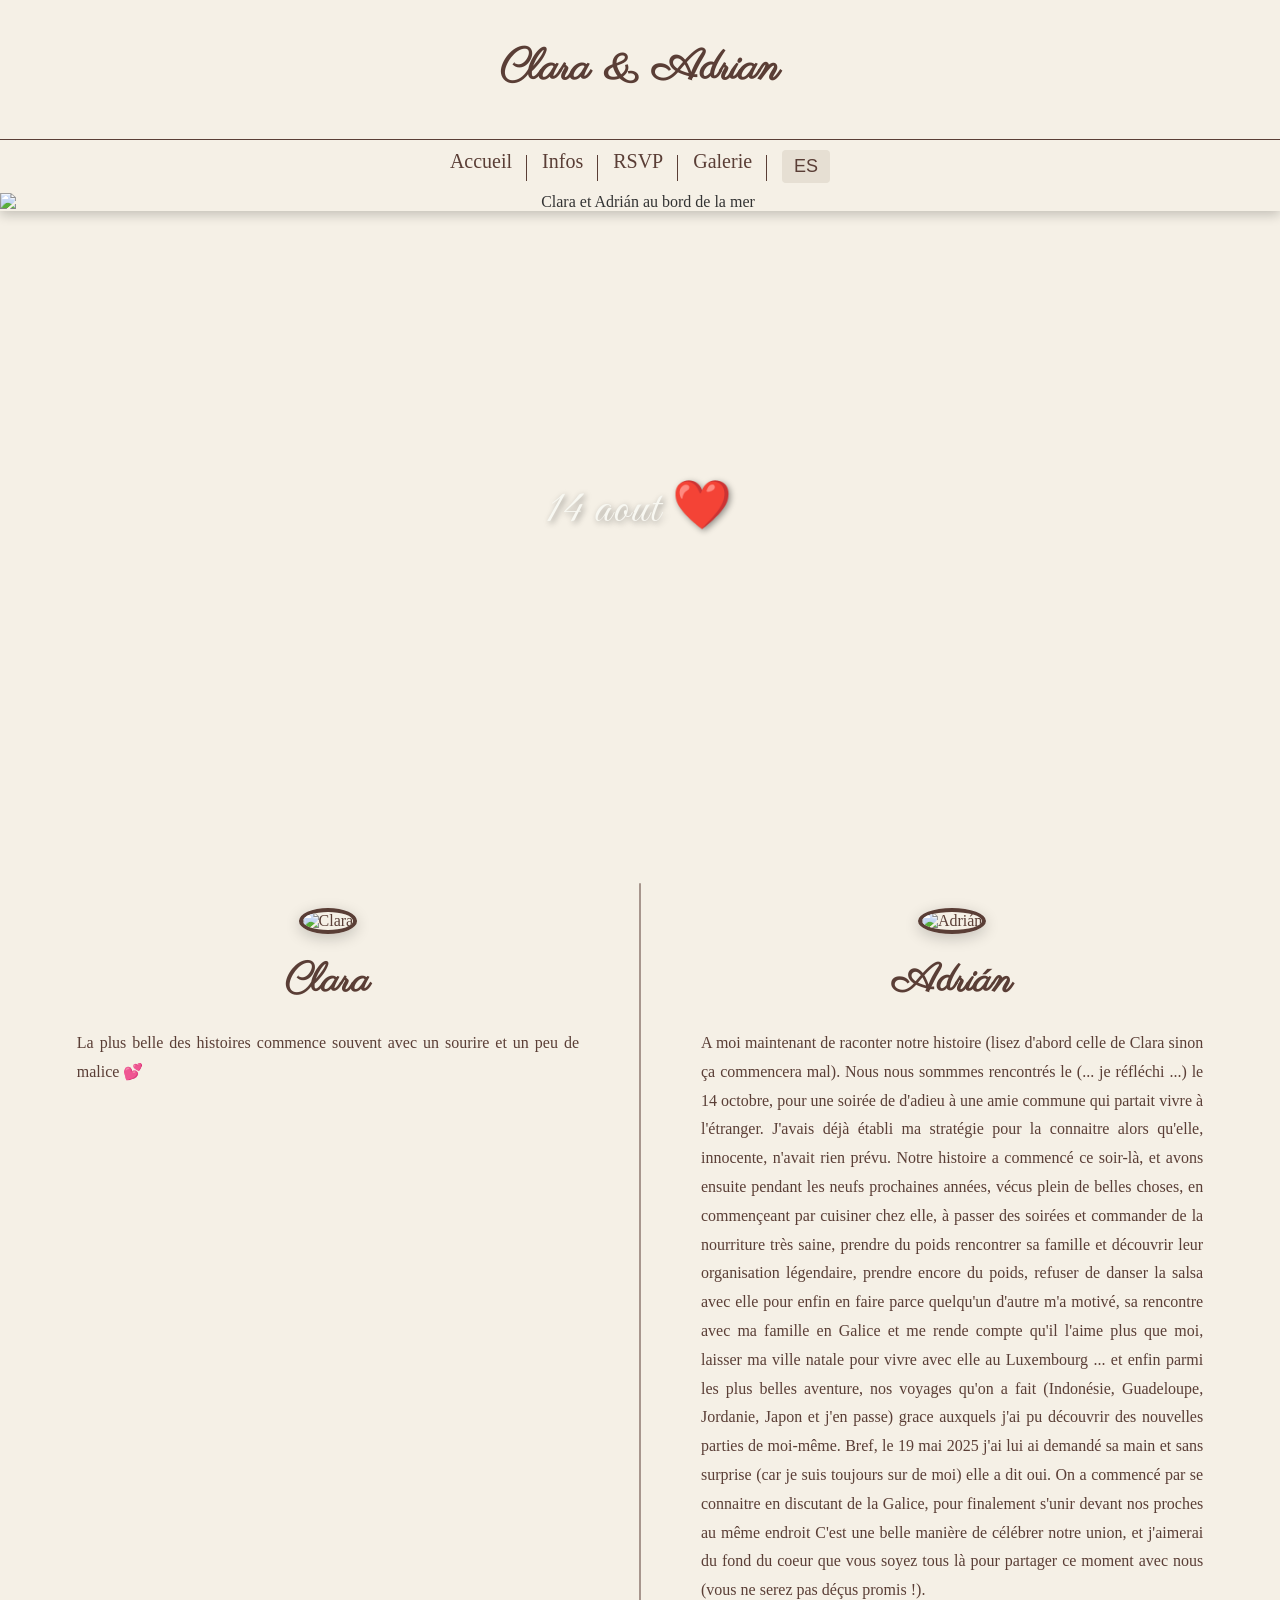
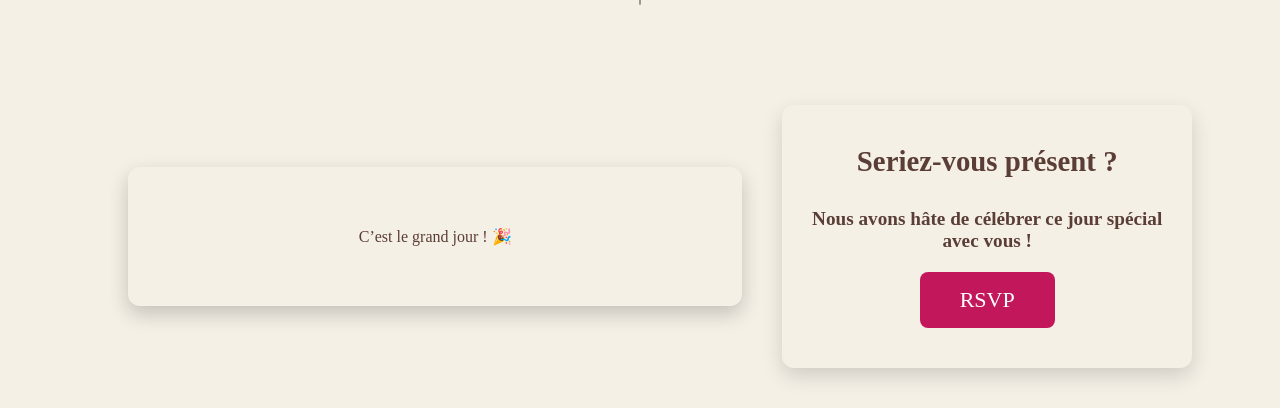
==== Website2_0/index.html @ ec95e49b "First commit of the wedding website files" ====
<!DOCTYPE html>
<html lang="fr">
<head>
  <meta charset="UTF-8">
  <meta name="viewport" content="width=device-width, initial-scale=1.0">
  <title>Mariage Clara & Adrián - Accueil</title>
  <link href="https://fonts.googleapis.com/css2?family=Parisienne&display=swap" rel="stylesheet">
  <link href="https://fonts.googleapis.com/css2?family=Great+Vibes&display=swap" rel="stylesheet">
  <link href="https://fonts.googleapis.com/css2?family=Alfa+Slab+One&display=swap" rel="stylesheet">
  <link href="https://fonts.googleapis.com/css2?family=Parisienne&display=swap" rel="stylesheet">
  <link rel="stylesheet" href="style.css">
</head>

<body class="accueil">

  <!-- Titre -->
  <header class="header-title">
    <h1 id="titre-principal">Clara & Adrián</h1>
  </header>

  <!-- Navigation -->
  <nav>
    <ul>
      <li><a href="index.html" id="nav-accueil">Accueil</a></li>
      <li><a href="infos.html" id="nav-infos">Infos</a></li>
      <li><a href="rsvp.html" id="nav-rsvp">RSVP</a></li>
      <li><a href="galerie.html" id="nav-galerie">Galerie</a></li>
      <li><button id="lang-toggle">ES / FR</button></li> <!-- déplacé dans la liste -->
    </ul>
  </nav>

  <!-- Photo du couple -->
  <section class="photo-couple">
    <h1 id="titre-secondaire">14 aout</h1>
    <img src="Images\Photo_Mer.jpg" alt="Clara et Adrián au bord de la mer">
  </section>

  <!-- Notre histoire (Clara & Adrián) -->
<section class="couple-split">
  <!-- Partie Clara -->
  <div class="person left">
    <img src="Images/Photo_Mer.jpg" alt="Clara" class="portrait">
    <h2 id="clara-name">Clara</h2>
    <p id="clara-text">
      La plus belle des histoires commence souvent avec un sourire et un peu de malice 💕
    </p>
  </div>

  <!-- Barre verticale de séparation -->
  <div class="divider"></div>

  <!-- Partie Adrián -->
  <div class="person right">
    <img src="Images/Photo_Accueil.jpeg" alt="Adrián" class="portrait">
    <h2 id="adrian-name">Adrián</h2>
    <p id="adrian-text">
          A moi maintenant de raconter notre histoire (lisez d'abord celle de Clara sinon ça commencera mal). 
          Nous nous sommmes rencontrés le (... je réfléchi ...) le 14 octobre, pour une soirée de d'adieu à une amie commune qui partait vivre à l'étranger.
          J'avais déjà établi ma stratégie pour la connaitre alors qu'elle, innocente, n'avait rien prévu.
          Notre histoire a commencé ce soir-là, et avons ensuite pendant les neufs prochaines années, vécus plein de belles choses, en commençeant par cuisiner chez elle, à passer des soirées et commander de la nourriture très saine, prendre du poids
          rencontrer sa famille et découvrir leur organisation légendaire, prendre encore du poids, refuser de danser la salsa avec elle pour enfin en faire parce quelqu'un d'autre m'a motivé, sa rencontre avec ma famille en Galice et me rende compte qu'il l'aime plus que moi, 
          laisser ma ville natale pour vivre avec elle au Luxembourg ...  et enfin parmi les plus belles aventure, nos voyages qu'on a fait (Indonésie, Guadeloupe, Jordanie, Japon et j'en passe) grace auxquels j'ai pu découvrir des nouvelles parties de moi-même.
          Bref, le 19 mai 2025 j'ai lui ai demandé sa main et sans surprise (car je suis toujours sur de moi) elle a dit oui. On a commencé par se connaitre en discutant de la Galice, pour finalement s'unir devant nos proches au même endroit
          C'est une belle manière de célébrer notre union, et j'aimerai du fond du coeur que vous soyez tous là pour partager ce moment avec nous (vous ne serez pas déçus promis !).
    </p>
  </div>
</section>

<!-- Compte à rebours et RSVP -->
<section class="event-blocks">
  <!-- Compte à rebours -->
  <div class="countdown">
    <h2 id="countdown-title">💃🕺 Votre meilleure soirée dansante arrive dans ...</h2>
    <div class="countdown-timer">
      <div class="time-box">
        <span id="days">00</span>
        <small id="label-days">JOURS</small>
      </div>
      <div class="time-box">
        <span id="hours">00</span>
        <small id="label-hours">HEURES</small>
      </div>
      <div class="time-box">
        <span id="minutes">00</span>
        <small id="label-minutes">MINUTES</small>
      </div>
      <div class="time-box">
        <span id="seconds">00</span>
        <small id="label-seconds">SECONDES</small>
      </div>
    </div>
  </div>

  <!-- RSVP -->
  <div class="rsvp-shortcut">
    <h2 id="rsvp-title">Confirmez votre présence</h2>
    <h2 id="rsvp-datelim">Nous avons hâte de célébrer ce jour spécial avec vous !</h2>
    <a href="rsvp.html" id="rsvp-button"class="btn">RSVP</a>
  </div>
</section>


  <!-- Script -->
  <script src="script.js" defer></script>
</body>
</html>
---- Website2_0/style.css ----
/* Reset simple */
  * {
    margin: 0;
    padding: 0;
    box-sizing: border-box;
  }

  body {
    font-family: 'Georgia', serif;
    background-color: #f5f0e6; /* beige doux */
    color: #333; /* texte en gris foncé */
    margin: 0;
    padding: 0;
  }

  /* ---- Bloc Titre ---- */
  .header-title {
    text-align: center;
    padding: 40px 20px;       /* espace haut/bas */
    background: #f5f0e6;
    font-family: 'Parisienne', cursive;
    color: #5a3e36; /* brun doux pour contraster avec le beige */
  }

  .header-title h1 {
    font-size: 43px;
    margin-bottom: 1px;
  }

  /* ---- Menu ---- */
  nav {
    border-top: 1px solid #5a3e36;  /* ligne horizontale au-dessus */
    background-color: #f5f0e6;      /* fond beige si tu veux */
    padding: 10px 0;
    display: flex;
    justify-content: center;
  }

  /* Liste horizontale */
  nav ul {
    list-style: none;
    display: flex;
    gap: 0;          /* on va gérer les séparateurs nous-mêmes */
    padding: 0;
    margin: 0;
  }

  /* Items avec séparateurs verticaux */
  nav ul li {
    padding: 0 15px;
    position: relative;
  }

  /* Ajout des barres verticales */
  nav ul li:not(:last-child)::after {
    content: "";
    position: absolute;
    right: 0;
    top: 15%;          /* décale un peu vers le bas */
    height: 80%;       /* hauteur de la barre */
    width: 1px;        /* épaisseur de la barre */
    background: #5a3e36; /* couleur de la barre */
  }

  /* Liens */
  nav a, nav button {
    text-decoration: none;
    color: #5a3e36;
    font-size: 20px;
    background: none;
    border: none;
    cursor: pointer;
  }

  nav a:hover, nav button:hover {
    color: #333;
  }

  nav button#lang-toggle {
    background-color: #e6dfd3; /* couleur beige assortie au menu */
    color: #5a3e36;           /* texte brun */
    border: none;             /* pas de bordure */
    cursor: pointer;
    font-size: 18px;
    padding: 6px 12px;
    border-radius: 4px;       /* légèrement arrondi */
    transition: background 0.3s, color 0.3s;
  }

  nav button#lang-toggle:hover {
    background-color: #645844; /* léger changement au survol */
    color: #333;                /* texte plus foncé au survol */
  }

  /* ---- Bloc Photo ---- */
  .photo-couple {
    position: relative;  /* nécessaire pour centrer le h1 */
    width: 100%;         /* prend toute la largeur de l’écran */
    text-align: center;
    padding: 0;          /* supprime le petit padding inutile */
    display: block;      /* inline-block n’est plus nécessaire */
    overflow: hidden;    /* évite tout débordement si border-radius ou box-shadow */
    height: 70vh;      /* hauteur = 50% de la fenêtre */
  }

  .photo-couple h1{
    position: absolute;       /* Se place par rapport à .container */
    top: 50%;                 /* 50% du haut */
    left: 50%;                /* 50% de la gauche */
    transform: translate(-50%, -50%); /* Recentre parfaitement */
    color: #f8f8f2;             /* brun doux qui va bien avec ton beige */
    font-family:'Great Vibes', cursive; /* police calligraphique (Google Fonts) */
    font-size: 3em;             /* plus grand */
    font-weight: normal;        /* pas besoin de gras pour du calligraphique */
    text-shadow: 2px 2px 6px rgba(0,0,0,0.4); /* ombre pour lisibilité sur la photo */
    letter-spacing: 2px;       /* espace léger entre les lettres */
  }

  .photo-couple img {
    width: 100%;          /* image pleine largeur */
    height: auto;         /* conserve les proportions */
    object-fit: cover;    
    display: block;       /* supprime l’espace blanc sous l’image */
    border-radius: 0;     /* touche bien les bords de l’écran */
    box-shadow: 0 4px 12px rgba(0,0,0,0.2); /* optionnel */
  }

  /* ---- Section Clara & Adrián ---- */
  .couple-split {
    display: flex;
    justify-content: center;
    align-items: flex-start;
    padding: 60px 6%;
    gap: 60px;
    background-color: #f5f0e6;
  }

  .person {
    flex: 1.2;
    text-align: center;
    color: #5a3e36;
    font-family: 'Georgia', serif;
    margin-top: 25px;
  }

  .person h2 {
    font-family: 'Parisienne', cursive;
    font-size: 2.5em;
    margin-top: 20px;
  }

  .person p {
    font-size: 1.0em;
    margin-top: 20px;
    line-height: 1.8;
    width: 100%;              /* prend presque toute la largeur du bloc */
    margin-left: auto;       /* centre le texte horizontalement */
    margin-right: auto;
    padding: 0;              /* supprime le padding inutile */
    text-align: justify;     /* optionnel : texte justifié pour un rendu plus élégant */
  }


  /* Portrait rond et effet doux */
  .portrait {
    width: 180px;
    height: 180px;
    object-fit: cover;
    border-radius: 50%;
    border: 4px solid #5a3e36;
    box-shadow: 0 4px 15px rgba(0,0,0,0.2);
    transition: transform 0.3s ease, box-shadow 0.3s ease;
  }

  .portrait:hover {
    transform: scale(1.05);
    box-shadow: 0 8px 20px rgba(0,0,0,0.3);
  }

  /* Barre verticale */
  .divider {
    width: 2px;
    background-color: #5a3e36;
    align-self: stretch;
    opacity: 0.5;
    border-radius: 1px;
  }

  /* ---- Responsive ---- */
  @media (max-width: 900px) {
    .couple-split {
      flex-direction: column;
      align-items: center;
      gap: 40px;
    }

    .divider {
      width: 60%;
      height: 2px;
    }

    .person p {
      font-size: 1.0em;
    }
  }

  /* ---- Conteneur flex pour aligner compte et RSVP ---- */
  /* Container principal */
  .event-blocks {
    display: flex;
    justify-content: space-between;
    align-items: center;
    gap: 40px;
    padding: 40px 10%;
    flex-wrap: nowrap; /* utile pour le responsive */
  }

  .countdown-rsvp {
    display: flex;
    justify-content: space-between;
    align-items: center; /* même hauteur */
    padding: 80px 10%;
    gap: 40px;
    flex-wrap: wrap; /* pour le responsive */
  }
  /* ---- Compte à rebours ---- */
  .countdown {
    text-align: center;
    padding: 60px 20px;
    background: #f5f0e6; /* fond beige doux comme ton site */
    border-radius: 12px;
    box-shadow: 0 8px 20px rgba(0,0,0,0.2);
    color: #5a3e36; /* brun doux */
    margin: 40px auto;
    max-width: 900px;
    flex: 0 0 60%; /* prend 60% de l’espace */
  }

  .countdown h2 {
    
    font-size: 2em;
    margin-bottom: 40px;
    color: #5a3e36;
    text-shadow: 1px 1px 3px rgba(0,0,0,0.1);
  }

  /* Bloc timer */
  .countdown-timer {
    display: flex;
    justify-content: center;
    gap: 20px;
    flex-wrap: wrap;
  }

  .time-box {
    background: #ffffff;
    border-radius: 12px;
    padding: 20px 25px;
    min-width: 90px;
    box-shadow: 0 4px 12px rgba(0,0,0,0.15);
    text-align: center;
    transition: transform 0.2s ease-in-out;
  }

  .time-box:hover {
    transform: scale(1.05); /* petit effet au survol */
  }

  .time-box span {
    display: block;
    font-size: 2.8em;
    font-weight: bold;
    color: #c2185b; /* couleur élégante style vin rouge */
  }

  .time-box small {
    display: block;
    font-size: 0.9em;
    margin-top: 5px;
    letter-spacing: 1px;
    color: #333;
    font-weight: 500;
  }

  /* Responsive */
  @media (max-width: 768px) {
    .countdown {
      padding: 40px 15px;
    }
    .event-blocks {
    flex-direction: column;
    flex-wrap: wrap;
    }

    .countdown h2 {
      font-size: 1.8em;
      margin-bottom: 25px;
    }

    .time-box {
      padding: 15px 20px;
      min-width: 70px;
    }

    .time-box span {
      font-size: 2em;
    }

    .time-box small {
      font-size: 0.75em;
    }
  }

  /* RSVP */
  .rsvp-shortcut {
    flex: 0 0 40%;
    text-align: center;
    background: #f5f0e6;
    padding: 40px 20px;
    border-radius: 12px;
    box-shadow: 0 8px 20px rgba(0,0,0,0.15);
  }

  .rsvp-shortcut h2 {
    font-size: 1.2em;
    margin-bottom: 20px;
    color: #5a3e36;
  }

  .rsvp-shortcut .btn {
    display: inline-block;
    padding: 15px 40px;
    font-size: 22px;
    background: #c2185b; /* même bordeaux que le timer */
    color: #fff;
    text-decoration: none;
    border-radius: 8px;
    transition: 0.3s;
  }

  .rsvp-shortcut .btn:hover {
    background: #a3154d;
    transform: scale(1.05);
  }

  /* Responsive */
  @media (max-width: 768px) {
    .event-blocks {
      flex-direction: column;
      padding: 40px 20px;
    }

    .rsvp-shortcut {
      width: 100%;
    }
  }

  /* ---- FORMULAIRE RSVP ---- */
  .rsvp-container {
    max-width: 500px;
    margin: 40px auto; /* centre horizontalement et espace vertical */
    text-align: center; /* centre le texte */
    padding: 20px;
    background: #f5f0e6; 
    border-radius: 12px;
    box-shadow: 0 8px 20px rgba(0,0,0,0.1);
    font-family: 'Georgia', serif;
  }

  /* Titre du formulaire */
  #rsvp-title {
    font-size: 1.8em;
    font-weight: bold;
    margin-bottom: 30px;
    color: #5a3e36;
  }

  /* Espacement des blocs de questions */
  .attend-options,
  .name-section {
    margin: 20px 0;
  }

  /* Radios alignés et espacés */
  .attend-options input[type="radio"] {
    margin-right: 8px;
  }

  .attend-options label {
    margin-right: 20px;
    font-size: 1.1em;
    cursor: pointer;
  }

  /* Input nom */
  .name-section input[type="text"] {
    padding: 10px;
    font-size: 1em;
    width: 80%;
    border-radius: 6px;
    border: 1px solid #ccc;
    margin-top: 5px;
  }

  /* Bouton submit */
  #submit-button {
    margin-top: 20px;
    padding: 10px 25px;
    font-size: 18px;
    border-radius: 8px;
    background-color: #c2185b;
    color: white;
    border: none;
    cursor: pointer;
    transition: 0.3s;
  }

  #submit-button:hover {
    background-color: #a3154d;
    transform: scale(1.05);
  }

  /* Message de confirmation et remerciement */
  #confirm-message,
  #thank-you-message {
    margin-top: 20px;
    font-size: 1.1em;
    font-weight: bold;
    color: #5a3e36;
  }

  /* Bouton confirmation finale */
  #confirm-yes {
    margin-top: 15px;
    padding: 8px 20px;
    font-size: 16px;
    border-radius: 6px;
    background-color: #5a3e36;
    color: white;
    border: none;
    cursor: pointer;
    transition: 0.3s;
  }

  #confirm-yes:hover {
    background-color: #3e2a23;
    transform: scale(1.05);
  }

  /* Responsive */
  @media (max-width: 500px) {
    .rsvp-container {
      width: 90%;
      padding: 15px;
    }

    .attend-options label,
    .name-section input[type="text"] {
      display: block;
      width: 100%;
      margin-bottom: 10px;
    }
  }

  /* Pour harmoniser les radios */
  .attend-options input[type="radio"] {
    margin-right: 8px;
  }

  /* Message de remerciement visible */
  #thank-you-message {
    display: none;
    color: #76d77b; /* vert doux */
    font-weight: bold;
    font-size: 1.2em;
    margin-top: 20px;
    background: #ecf0ea;
    border: 0.5px solid #a5d6a7;
    padding: 10px 20px;
    border-radius: 8px;
  }

  #thank-you-message.show {
    display: block;
  }

  /* ---- INFOS PAGE ---- */
  .info-fixe {
    position: relative;
    margin: 20px auto;
    max-width: 700px;
    background: rgb(255, 243, 229);
    border: 1px solid #d8c9b5;
    border-radius: 10px;
    padding: 10px 15px;
    box-shadow: 0 3px 8px rgba(0,0,0,0.1);
    color: #5a3e36;
    text-align: center;
  }

  .infos-container {
    max-width: 900px;
    margin: 40px auto 80px;
    padding: 0 20px;
  }

  /* ---- Accordéon ---- */
  .accordion-item {
    background: #fdfaf6;
    border: 1px solid #e0d6c8;
    border-radius: 10px;
    margin-bottom: 15px;
    overflow: hidden;
    box-shadow: 0 2px 5px rgba(0,0,0,0.1);
  }

  .accordion-header {
    width: 100%;
    background: #f5f0e6;
    color: #5a3e36;
    font-size: 1.2em;
    padding: 15px 20px;
    text-align: left;
    border: none;
    outline: none;
    cursor: pointer;
    font-family: 'Georgia', serif;
    transition: background 0.3s;
  }

  .accordion-header:hover {
    background: #e6dfd3;
  }

  .accordion-header.active {
    background: #d8c9b5;
    color: #3e2a23;
  }

  .accordion-content {
    max-height: 0;
    overflow: hidden;
    padding: 0 20px;
    transition: max-height 0.4s ease;
    background: #f7f3eb;
  }

  .accordion-content p, .accordion-content ul {
    padding: 15px 0;
    color: #4b3c32;
    line-height: 1.6;
  }
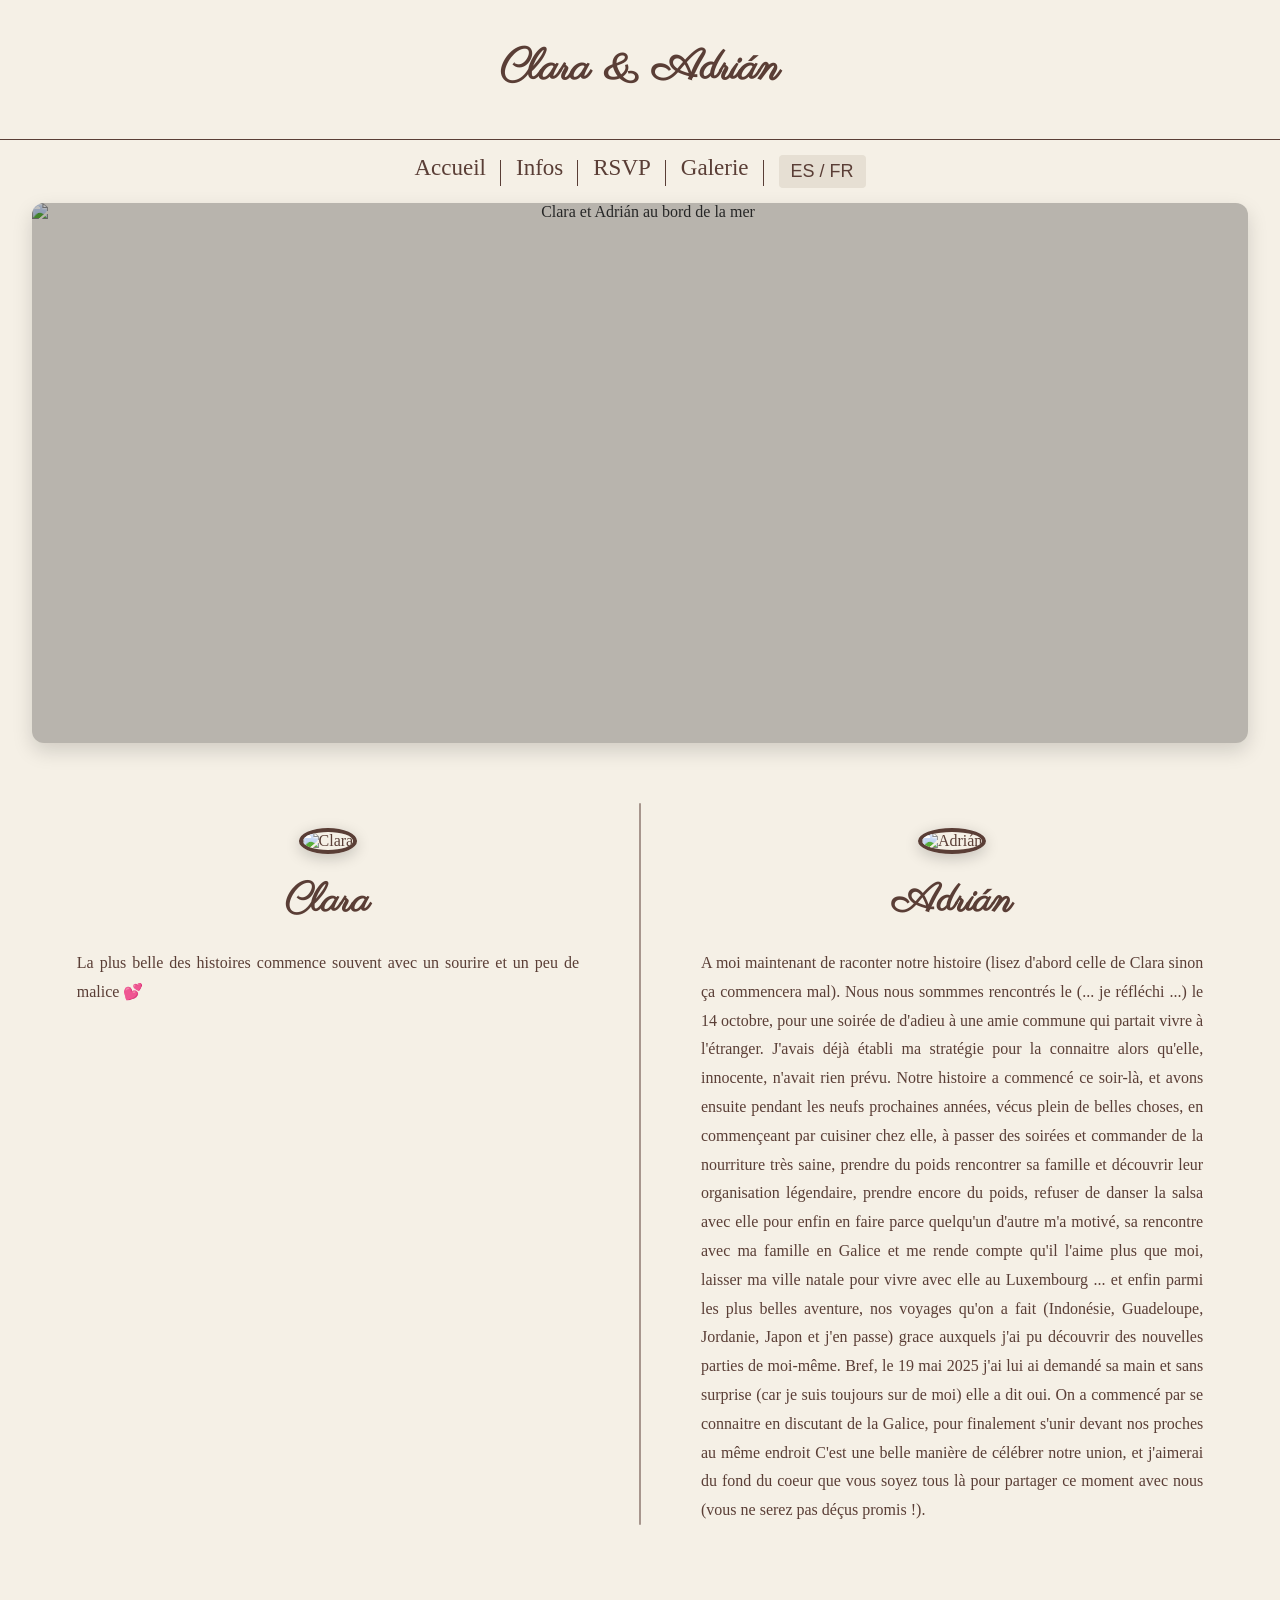
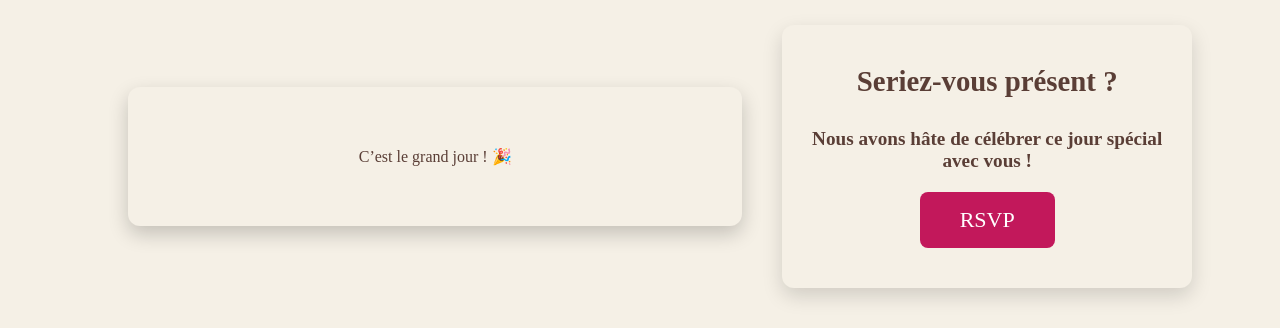
==== commit 3e3ed78f: "Màj" ====
--- a/Website2_0/index.html
+++ b/Website2_0/index.html
@@ -31,15 +31,14 @@
 
   <!-- Photo du couple -->
   <section class="photo-couple">
-    <h1 id="titre-secondaire">14 aout</h1>
-    <img src="Images\Photo_Mer.jpg" alt="Clara et Adrián au bord de la mer">
+    <img src="C:\Users\Adri\Documents\Mariage\Website\Images\Photo_garde.jpeg" alt="Clara et Adrián au bord de la mer">
   </section>
 
   <!-- Notre histoire (Clara & Adrián) -->
 <section class="couple-split">
   <!-- Partie Clara -->
   <div class="person left">
-    <img src="Images/Photo_Mer.jpg" alt="Clara" class="portrait">
+    <img src="C:\Users\Adri\Documents\Mariage\Website\Images/Photo_Mer.jpg" alt="Clara" class="portrait">
     <h2 id="clara-name">Clara</h2>
     <p id="clara-text">
       La plus belle des histoires commence souvent avec un sourire et un peu de malice 💕
@@ -51,7 +50,7 @@
 
   <!-- Partie Adrián -->
   <div class="person right">
-    <img src="Images/Photo_Accueil.jpeg" alt="Adrián" class="portrait">
+    <img src="C:\Users\Adri\Documents\Mariage\Website\Images/Photo_Accueil.jpeg" alt="Adrián" class="portrait">
     <h2 id="adrian-name">Adrián</h2>
     <p id="adrian-text">
           A moi maintenant de raconter notre histoire (lisez d'abord celle de Clara sinon ça commencera mal). 
--- a/Website2_0/style.css
+++ b/Website2_0/style.css
@@ -27,11 +27,11 @@
     margin-bottom: 1px;
   }
 
-  /* ---- Menu ---- */
+  /* ---- EN TETE (commun à toutes les pages)---- */
   nav {
-    border-top: 1px solid #5a3e36;  /* ligne horizontale au-dessus */
+    border-top: 1.5px solid #5a3e36;  /* ligne horizontale au-dessus */
     background-color: #f5f0e6;      /* fond beige si tu veux */
-    padding: 10px 0;
+    padding: 15px 0;
     display: flex;
     justify-content: center;
   }
@@ -66,7 +66,7 @@
   nav a, nav button {
     text-decoration: none;
     color: #5a3e36;
-    font-size: 20px;
+    font-size: 23px;
     background: none;
     border: none;
     cursor: pointer;
@@ -92,38 +92,63 @@
     color: #333;                /* texte plus foncé au survol */
   }
 
-  /* ---- Bloc Photo ---- */
-  .photo-couple {
-    position: relative;  /* nécessaire pour centrer le h1 */
-    width: 100%;         /* prend toute la largeur de l’écran */
-    text-align: center;
-    padding: 0;          /* supprime le petit padding inutile */
-    display: block;      /* inline-block n’est plus nécessaire */
-    overflow: hidden;    /* évite tout débordement si border-radius ou box-shadow */
-    height: 70vh;      /* hauteur = 50% de la fenêtre */
-  }
-
-  .photo-couple h1{
-    position: absolute;       /* Se place par rapport à .container */
-    top: 50%;                 /* 50% du haut */
-    left: 50%;                /* 50% de la gauche */
-    transform: translate(-50%, -50%); /* Recentre parfaitement */
-    color: #f8f8f2;             /* brun doux qui va bien avec ton beige */
-    font-family:'Great Vibes', cursive; /* police calligraphique (Google Fonts) */
-    font-size: 3em;             /* plus grand */
-    font-weight: normal;        /* pas besoin de gras pour du calligraphique */
-    text-shadow: 2px 2px 6px rgba(0,0,0,0.4); /* ombre pour lisibilité sur la photo */
-    letter-spacing: 2px;       /* espace léger entre les lettres */
-  }
-
-  .photo-couple img {
-    width: 100%;          /* image pleine largeur */
-    height: auto;         /* conserve les proportions */
-    object-fit: cover;    
-    display: block;       /* supprime l’espace blanc sous l’image */
-    border-radius: 0;     /* touche bien les bords de l’écran */
-    box-shadow: 0 4px 12px rgba(0,0,0,0.2); /* optionnel */
-  }
+  /* ---- Accueil PAGE---- */
+.photo-couple {
+  position: relative;          /* nécessaire pour centrer le h1 */
+  width: 95%;                 /* prend toute la largeur */
+  height: 60vh;                /* hauteur = 70% de la fenêtre */
+  overflow: hidden;            /* éviter débordement */
+  display: block;
+  text-align: center;
+  margin: 0 auto; 
+  border-radius: 12px;         /* coins légèrement arrondis */
+  box-shadow: 0 8px 20px rgba(0,0,0,0.15); /* légère ombre globale */
+}
+
+/* Titre centré sur la photo */
+.photo-couple h1 {
+  position: absolute;
+  top: 50%;
+  left: 50%;
+  transform: translate(-50%, -50%);
+  color: #f8f8f2;                  /* clair et lisible */
+  font-family: 'Great Vibes', cursive; /* police calligraphique */
+  font-size: 3.5em;                 /* plus visible */
+  font-weight: normal;
+  text-shadow: 2px 2px 8px rgba(0,0,0,0.5); /* plus de contraste */
+  letter-spacing: 2px;
+  text-align: center;
+}
+
+/* Photo en background */
+.photo-couple img {
+  position: absolute;
+  top: 0;
+  left: 0;
+  width: 100%;
+  height: 100%;
+  object-fit: cover;           /* remplissage complet du bloc */
+  display: block;
+  z-index: -1;                 /* derrière le titre */
+  transition: transform 0.6s ease; /* effet léger au survol */
+}
+
+.photo-couple img:hover {
+  transform: scale(1.05);      /* zoom doux au survol */
+}
+
+/* Optionnel : effet overlay sombre pour améliorer la lisibilité du texte */
+.photo-couple::after {
+  content: "";
+  position: absolute;
+  top: 0;
+  left: 0;
+  width: 100%;
+  height: 100%;
+  background: rgba(0,0,0,0.25); /* léger filtre sombre */
+  z-index: 0;
+}
+
 
   /* ---- Section Clara & Adrián ---- */
   .couple-split {
@@ -355,17 +380,28 @@
     }
   }
 
-  /* ---- FORMULAIRE RSVP ---- */
-  .rsvp-container {
-    max-width: 500px;
-    margin: 40px auto; /* centre horizontalement et espace vertical */
-    text-align: center; /* centre le texte */
-    padding: 20px;
-    background: #f5f0e6; 
-    border-radius: 12px;
-    box-shadow: 0 8px 20px rgba(0,0,0,0.1);
-    font-family: 'Georgia', serif;
-  }
+  /* ---- FORMULAIRE RSVP PAGE---- */
+.rsvp-container {
+  max-width: 500px;            /* légèrement plus étroit */
+  margin: 40px auto;           /* centre horizontalement */
+  padding: 30px 25px;          /* confortable */
+  background: linear-gradient(135deg, #fffaf4, #f4e8da); /* même dégradé que info-fixe */
+  border: 1px solid #e2d5c1;
+  border-radius: 18px;         /* arrondi doux */
+  box-shadow: 0 6px 10px rgba(0,0,0,0.1); /* ombre légère */
+  color: #4b3b2b;              /* texte brun foncé */
+  font-family: 'Georgia', serif; /* garde la police actuelle */
+  text-align: center;
+}
+
+/* Titre du formulaire */
+#rsvp-title {
+  font-family: 'Georgia', serif; /* garde la police actuelle */
+  font-size: 1.8em;              /* conserve taille existante */
+  color: #3d2a1e;                /* brun doux pour contraste */
+  margin-bottom: 20px;
+}
+
 
   /* Titre du formulaire */
   #rsvp-title {
@@ -485,70 +521,154 @@
   }
 
   /* ---- INFOS PAGE ---- */
-  .info-fixe {
-    position: relative;
-    margin: 20px auto;
-    max-width: 700px;
-    background: rgb(255, 243, 229);
-    border: 1px solid #d8c9b5;
-    border-radius: 10px;
-    padding: 10px 15px;
-    box-shadow: 0 3px 8px rgba(0,0,0,0.1);
-    color: #5a3e36;
-    text-align: center;
-  }
-
-  .infos-container {
-    max-width: 900px;
-    margin: 40px auto 80px;
-    padding: 0 20px;
-  }
-
-  /* ---- Accordéon ---- */
-  .accordion-item {
-    background: #fdfaf6;
-    border: 1px solid #e0d6c8;
-    border-radius: 10px;
-    margin-bottom: 15px;
-    overflow: hidden;
-    box-shadow: 0 2px 5px rgba(0,0,0,0.1);
-  }
-
-  .accordion-header {
-    width: 100%;
-    background: #f5f0e6;
-    color: #5a3e36;
-    font-size: 1.2em;
-    padding: 15px 20px;
-    text-align: left;
-    border: none;
-    outline: none;
-    cursor: pointer;
-    font-family: 'Georgia', serif;
-    transition: background 0.3s;
-  }
-
-  .accordion-header:hover {
-    background: #e6dfd3;
-  }
-
-  .accordion-header.active {
-    background: #d8c9b5;
-    color: #3e2a23;
-  }
-
-  .accordion-content {
-    max-height: 0;
-    overflow: hidden;
-    padding: 0 20px;
-    transition: max-height 0.4s ease;
-    background: #f7f3eb;
-  }
-
-  .accordion-content p, .accordion-content ul {
-    padding: 15px 0;
-    color: #4b3c32;
-    line-height: 1.6;
-  }
-
-
+ .info-fixe {
+  background: linear-gradient(135deg, #fffaf4, #f4e8da);
+  border: 1px solid #e2d5c1;
+  border-radius: 18px;
+  padding: 30px;
+  margin: 40px auto;
+  max-width: 700px;
+  box-shadow: 0 6px 10px rgba(0,0,0,0.1);
+  color: #4b3b2b;
+  text-align: center;
+  font-family: 'Poppins', sans-serif;
+}
+
+.info-header {
+  display: flex;
+  align-items: center;
+  justify-content: center;
+  gap: 10px;
+  margin-bottom: 20px;
+}
+
+.info-icon {
+  font-size: 1.8em;
+  background: #f1e3cf;
+  border-radius: 50%;
+  padding: 10px;
+  box-shadow: inset 0 2px 4px rgba(0,0,0,0.1);
+}
+
+.info-fixe h2 {
+  font-family: 'Parisienne', cursive;
+  font-size: 2em;
+  color: #3d2a1e;
+  margin: 0;
+}
+
+.info-details p {
+  font-size: 1.1em;
+  line-height: 1.6;
+  margin: 8px 0;
+}
+
+/* --- Bloc WhatsApp stylé --- */
+.whatsapp-box {
+  display: flex;
+  align-items: center;
+  justify-content: center;
+  gap: 15px;
+  background: #e9f5ec;
+  border: 1px solid #cde3d4;
+  border-radius: 14px;
+  padding: 15px 20px;
+  margin-top: 25px;
+  box-shadow: 0 4px 10px rgba(0,0,0,0.08);
+  flex-wrap: wrap;
+}
+
+.whatsapp-logo {
+  width: 45px;
+  height: 45px;
+}
+
+.whatsapp-text {
+  text-align: left;
+}
+
+.whatsapp-text p {
+  color: #333;
+  font-size: 1.05em;
+  margin-bottom: 10px;
+}
+
+.whatsapp-btn {
+  background: #25D366;
+  color: #fff;
+  border: none;
+  border-radius: 8px;
+  padding: 8px 18px;
+  cursor: pointer;
+  font-size: 1em;
+  transition: background 0.3s ease;
+}
+
+.whatsapp-btn:hover {
+  background: #1da851;
+}
+
+.whatsapp-link {
+  color: #075E54;
+  text-decoration: none;
+  font-weight: bold;
+}
+
+.whatsapp-link:hover {
+  text-decoration: underline;
+}
+
+.infos-container {
+  max-width: 900px;
+  margin: 40px auto 80px;
+  padding: 0 20px;
+}
+
+/* ---- Accordéon ---- */
+.accordion-item {
+  background: #fdfaf6;
+  border: 1px solid #e0d6c8;
+  border-radius: 10px;
+  margin-bottom: 15px;
+  overflow: hidden;
+  box-shadow: 0 2px 5px rgba(0,0,0,0.1);
+}
+
+.accordion-header {
+  width: 100%;
+  background: #f5f0e6;
+  color: #5a3e36;
+  font-size: 1.2em;
+  padding: 15px 20px;
+  text-align: left;
+  border: none;
+  outline: none;
+  cursor: pointer;
+  font-family: 'Georgia', serif;
+  transition: background 0.3s;
+}
+
+.accordion-header:hover {
+  background: #e6dfd3;
+}
+
+.accordion-header.active {
+  background: #d8c9b5;
+  color: #3e2a23;
+}
+
+.accordion-content {
+  max-height: 0;
+  overflow: hidden;
+  padding: 0 20px;
+  transition: max-height 0.4s ease;
+  background: #f7f3eb;
+}
+
+.accordion-content p, .accordion-content ul {
+  padding: 15px 0;
+  color: #4b3c32;
+  line-height: 1.6;
+}
+
+
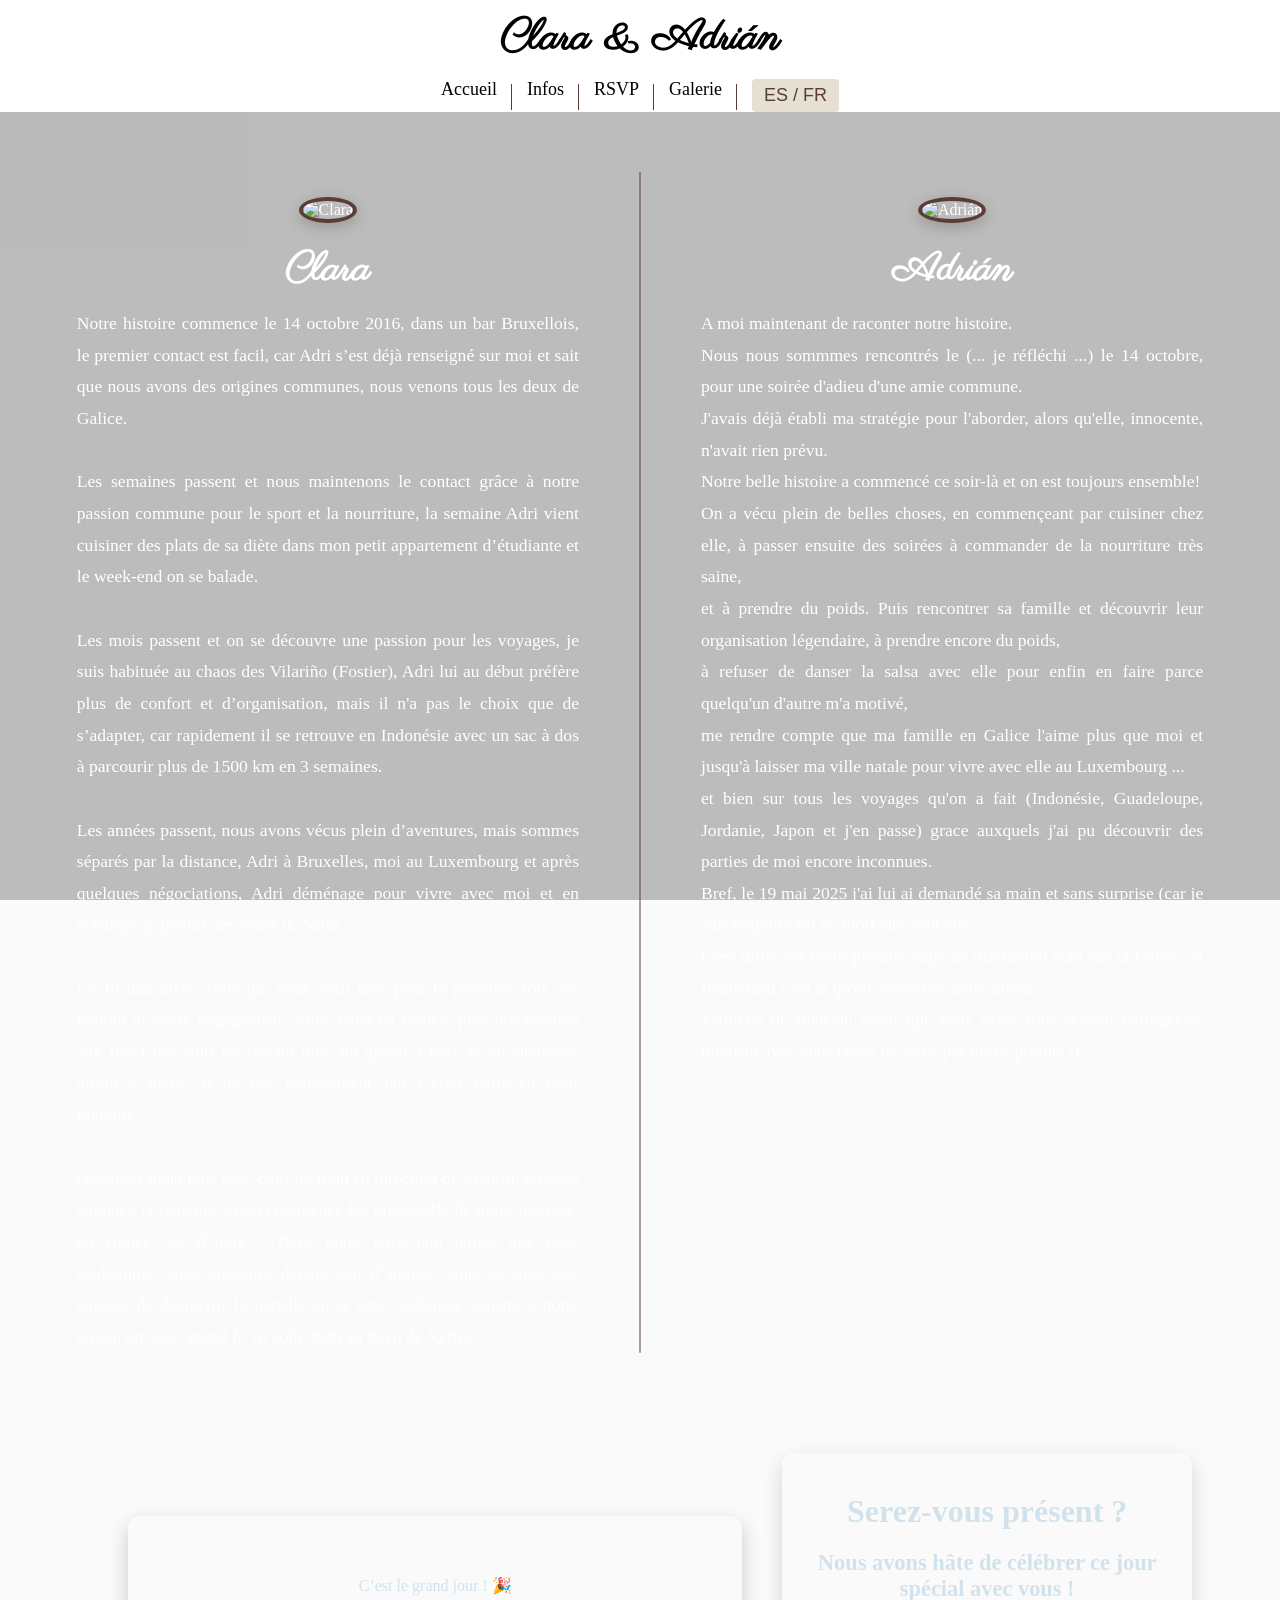
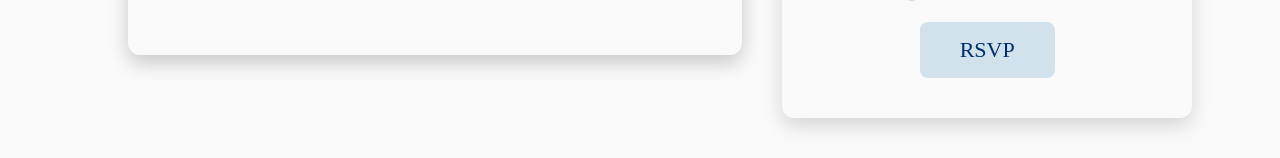
==== commit 5f97bd2a: "Tes modifications récentes" ====
--- a/Website2_0/index.html
+++ b/Website2_0/index.html
@@ -8,6 +8,7 @@
   <link href="https://fonts.googleapis.com/css2?family=Great+Vibes&display=swap" rel="stylesheet">
   <link href="https://fonts.googleapis.com/css2?family=Alfa+Slab+One&display=swap" rel="stylesheet">
   <link href="https://fonts.googleapis.com/css2?family=Parisienne&display=swap" rel="stylesheet">
+  <link href="https://fonts.googleapis.com/css2?family=Shrikhand&display=swap" rel="stylesheet">
   <link rel="stylesheet" href="style.css">
 </head>
 
@@ -31,7 +32,7 @@
 
   <!-- Photo du couple -->
   <section class="photo-couple">
-    <img src="C:\Users\Adri\Documents\Mariage\Website\Images\Photo_garde.jpeg" alt="Clara et Adrián au bord de la mer">
+    <img src="C:\Users\Adri\Documents\Mariage\Website\Images\Photo_Mer.jpg" alt="Clara et Adrián au bord de la mer">
   </section>
 
   <!-- Notre histoire (Clara & Adrián) -->
@@ -40,9 +41,7 @@
   <div class="person left">
     <img src="C:\Users\Adri\Documents\Mariage\Website\Images/Photo_Mer.jpg" alt="Clara" class="portrait">
     <h2 id="clara-name">Clara</h2>
-    <p id="clara-text">
-      La plus belle des histoires commence souvent avec un sourire et un peu de malice 💕
-    </p>
+    <p id="clara-text">    </p>
   </div>
 
   <!-- Barre verticale de séparation -->
@@ -52,16 +51,7 @@
   <div class="person right">
     <img src="C:\Users\Adri\Documents\Mariage\Website\Images/Photo_Accueil.jpeg" alt="Adrián" class="portrait">
     <h2 id="adrian-name">Adrián</h2>
-    <p id="adrian-text">
-          A moi maintenant de raconter notre histoire (lisez d'abord celle de Clara sinon ça commencera mal). 
-          Nous nous sommmes rencontrés le (... je réfléchi ...) le 14 octobre, pour une soirée de d'adieu à une amie commune qui partait vivre à l'étranger.
-          J'avais déjà établi ma stratégie pour la connaitre alors qu'elle, innocente, n'avait rien prévu.
-          Notre histoire a commencé ce soir-là, et avons ensuite pendant les neufs prochaines années, vécus plein de belles choses, en commençeant par cuisiner chez elle, à passer des soirées et commander de la nourriture très saine, prendre du poids
-          rencontrer sa famille et découvrir leur organisation légendaire, prendre encore du poids, refuser de danser la salsa avec elle pour enfin en faire parce quelqu'un d'autre m'a motivé, sa rencontre avec ma famille en Galice et me rende compte qu'il l'aime plus que moi, 
-          laisser ma ville natale pour vivre avec elle au Luxembourg ...  et enfin parmi les plus belles aventure, nos voyages qu'on a fait (Indonésie, Guadeloupe, Jordanie, Japon et j'en passe) grace auxquels j'ai pu découvrir des nouvelles parties de moi-même.
-          Bref, le 19 mai 2025 j'ai lui ai demandé sa main et sans surprise (car je suis toujours sur de moi) elle a dit oui. On a commencé par se connaitre en discutant de la Galice, pour finalement s'unir devant nos proches au même endroit
-          C'est une belle manière de célébrer notre union, et j'aimerai du fond du coeur que vous soyez tous là pour partager ce moment avec nous (vous ne serez pas déçus promis !).
-    </p>
+    <p id="adrian-text"></p>
   </div>
 </section>
 
@@ -92,8 +82,8 @@
 
   <!-- RSVP -->
   <div class="rsvp-shortcut">
-    <h2 id="rsvp-title">Confirmez votre présence</h2>
-    <h2 id="rsvp-datelim">Nous avons hâte de célébrer ce jour spécial avec vous !</h2>
+    <h2 id="rsvp-title-index">Confirmez votre présence</h2>
+    <h2 id="rsvp-datelim-index">Nous avons hâte de célébrer ce jour spécial avec vous !</h2>
     <a href="rsvp.html" id="rsvp-button"class="btn">RSVP</a>
   </div>
 </section>
--- a/Website2_0/style.css
+++ b/Website2_0/style.css
@@ -7,7 +7,7 @@
 
   body {
     font-family: 'Georgia', serif;
-    background-color: #f5f0e6; /* beige doux */
+    background-color: #fafafa; /* beige doux */
     color: #333; /* texte en gris foncé */
     margin: 0;
     padding: 0;
@@ -16,10 +16,10 @@
   /* ---- Bloc Titre ---- */
   .header-title {
     text-align: center;
-    padding: 40px 20px;       /* espace haut/bas */
-    background: #f5f0e6;
+    padding: 10px 20px;       /* espace haut/bas */
+    background-color: #fff;
     font-family: 'Parisienne', cursive;
-    color: #5a3e36; /* brun doux pour contraster avec le beige */
+    color: #000000; /* brun doux pour contraster avec le beige */
   }
 
   .header-title h1 {
@@ -29,9 +29,7 @@
 
   /* ---- EN TETE (commun à toutes les pages)---- */
   nav {
-    border-top: 1.5px solid #5a3e36;  /* ligne horizontale au-dessus */
-    background-color: #f5f0e6;      /* fond beige si tu veux */
-    padding: 15px 0;
+    background-color:#fff;
     display: flex;
     justify-content: center;
   }
@@ -65,8 +63,8 @@
   /* Liens */
   nav a, nav button {
     text-decoration: none;
-    color: #5a3e36;
-    font-size: 23px;
+    color: #000000;
+    font-size: 18px;
     background: none;
     border: none;
     cursor: pointer;
@@ -94,43 +92,30 @@
 
   /* ---- Accueil PAGE---- */
 .photo-couple {
-  position: relative;          /* nécessaire pour centrer le h1 */
-  width: 95%;                 /* prend toute la largeur */
-  height: 60vh;                /* hauteur = 70% de la fenêtre */
+  position: fixed;          /* nécessaire pour centrer le h1 */
+  top: 0;
+  left: 0;
+  width: 100vw;
+  height: 100vh;
   overflow: hidden;            /* éviter débordement */
-  display: block;
-  text-align: center;
-  margin: 0 auto; 
-  border-radius: 12px;         /* coins légèrement arrondis */
-  box-shadow: 0 8px 20px rgba(0,0,0,0.15); /* légère ombre globale */
-}
-
-/* Titre centré sur la photo */
-.photo-couple h1 {
-  position: absolute;
-  top: 50%;
-  left: 50%;
-  transform: translate(-50%, -50%);
-  color: #f8f8f2;                  /* clair et lisible */
-  font-family: 'Great Vibes', cursive; /* police calligraphique */
-  font-size: 3.5em;                 /* plus visible */
-  font-weight: normal;
-  text-shadow: 2px 2px 8px rgba(0,0,0,0.5); /* plus de contraste */
-  letter-spacing: 2px;
-  text-align: center;
+  z-index: -1;   
 }
 
 /* Photo en background */
 .photo-couple img {
-  position: absolute;
-  top: 0;
-  left: 0;
   width: 100%;
   height: 100%;
   object-fit: cover;           /* remplissage complet du bloc */
-  display: block;
-  z-index: -1;                 /* derrière le titre */
-  transition: transform 0.6s ease; /* effet léger au survol */
+}
+
+.photo-couple::after {
+  content: "";
+  position: absolute;
+  top: 0; left: 0;
+  width: 100%;
+  height: 100%;
+  background: rgba(0,0,0,0.2); /* filtre sombre */
+  z-index: 0;
 }
 
 .photo-couple img:hover {
@@ -157,13 +142,13 @@
     align-items: flex-start;
     padding: 60px 6%;
     gap: 60px;
-    background-color: #f5f0e6;
+    background-color:transparent;
   }
 
   .person {
     flex: 1.2;
     text-align: center;
-    color: #5a3e36;
+    color: #ffffff;
     font-family: 'Georgia', serif;
     margin-top: 25px;
   }
@@ -175,8 +160,8 @@
   }
 
   .person p {
-    font-size: 1.0em;
-    margin-top: 20px;
+    font-size: 1.1em;
+    margin-top: 10px;
     line-height: 1.8;
     width: 100%;              /* prend presque toute la largeur du bloc */
     margin-left: auto;       /* centre le texte horizontalement */
@@ -252,10 +237,10 @@
   .countdown {
     text-align: center;
     padding: 60px 20px;
-    background: #f5f0e6; /* fond beige doux comme ton site */
+    background:transparent;
     border-radius: 12px;
     box-shadow: 0 8px 20px rgba(0,0,0,0.2);
-    color: #5a3e36; /* brun doux */
+    color: #d2e2ec; /* brun doux */
     margin: 40px auto;
     max-width: 900px;
     flex: 0 0 60%; /* prend 60% de l’espace */
@@ -265,7 +250,7 @@
     
     font-size: 2em;
     margin-bottom: 40px;
-    color: #5a3e36;
+    color: #d2e2ec;
     text-shadow: 1px 1px 3px rgba(0,0,0,0.1);
   }
 
@@ -278,7 +263,7 @@
   }
 
   .time-box {
-    background: #ffffff;
+    background: #d2e2ec;
     border-radius: 12px;
     padding: 20px 25px;
     min-width: 90px;
@@ -295,7 +280,7 @@
     display: block;
     font-size: 2.8em;
     font-weight: bold;
-    color: #c2185b; /* couleur élégante style vin rouge */
+    color:#012f6b ; /* couleur élégante style vin rouge */
   }
 
   .time-box small {
@@ -303,7 +288,7 @@
     font-size: 0.9em;
     margin-top: 5px;
     letter-spacing: 1px;
-    color: #333;
+    color: #000000;
     font-weight: 500;
   }
 
@@ -340,31 +325,39 @@
   .rsvp-shortcut {
     flex: 0 0 40%;
     text-align: center;
-    background: #f5f0e6;
+    background: transparent;
     padding: 40px 20px;
     border-radius: 12px;
     box-shadow: 0 8px 20px rgba(0,0,0,0.15);
   }
 
+
   .rsvp-shortcut h2 {
-    font-size: 1.2em;
+    font-size: 1.4em;
     margin-bottom: 20px;
-    color: #5a3e36;
+    color: #d2e2ec;
+  }
+
+   #rsvp-title-index {
+    font-size: 2em;
+    margin-bottom: 20px;
+    color: #d2e2ec;
   }
 
   .rsvp-shortcut .btn {
     display: inline-block;
     padding: 15px 40px;
     font-size: 22px;
-    background: #c2185b; /* même bordeaux que le timer */
-    color: #fff;
+    background: #d2e2ec; /* même bordeaux que le timer */
+    color: #012f6b;
     text-decoration: none;
     border-radius: 8px;
     transition: 0.3s;
   }
 
   .rsvp-shortcut .btn:hover {
-    background: #a3154d;
+    background: #24287c;
+    color:#d2e2ec;
     transform: scale(1.05);
   }
 
@@ -385,7 +378,7 @@
   max-width: 500px;            /* légèrement plus étroit */
   margin: 40px auto;           /* centre horizontalement */
   padding: 30px 25px;          /* confortable */
-  background: linear-gradient(135deg, #fffaf4, #f4e8da); /* même dégradé que info-fixe */
+  background: transparent;
   border: 1px solid #e2d5c1;
   border-radius: 18px;         /* arrondi doux */
   box-shadow: 0 6px 10px rgba(0,0,0,0.1); /* ombre légère */
@@ -436,6 +429,13 @@
     border-radius: 6px;
     border: 1px solid #ccc;
     margin-top: 5px;
+  }
+  
+  .children-note {
+  color: #000000; /* rouge clair, tu peux changer la couleur */
+  font-style: italic;
+  margin-top: 5px; /* petit espace au-dessus */
+  font-size: 0.9em; /* légèrement plus petit que le texte normal */
   }
 
   /* Bouton submit */
@@ -671,4 +671,6 @@
   line-height: 1.6;
 }
 
-
+#clara-text, #adrian-text {
+  white-space: pre-line; /* prend en compte les sauts de ligne \n */
+}
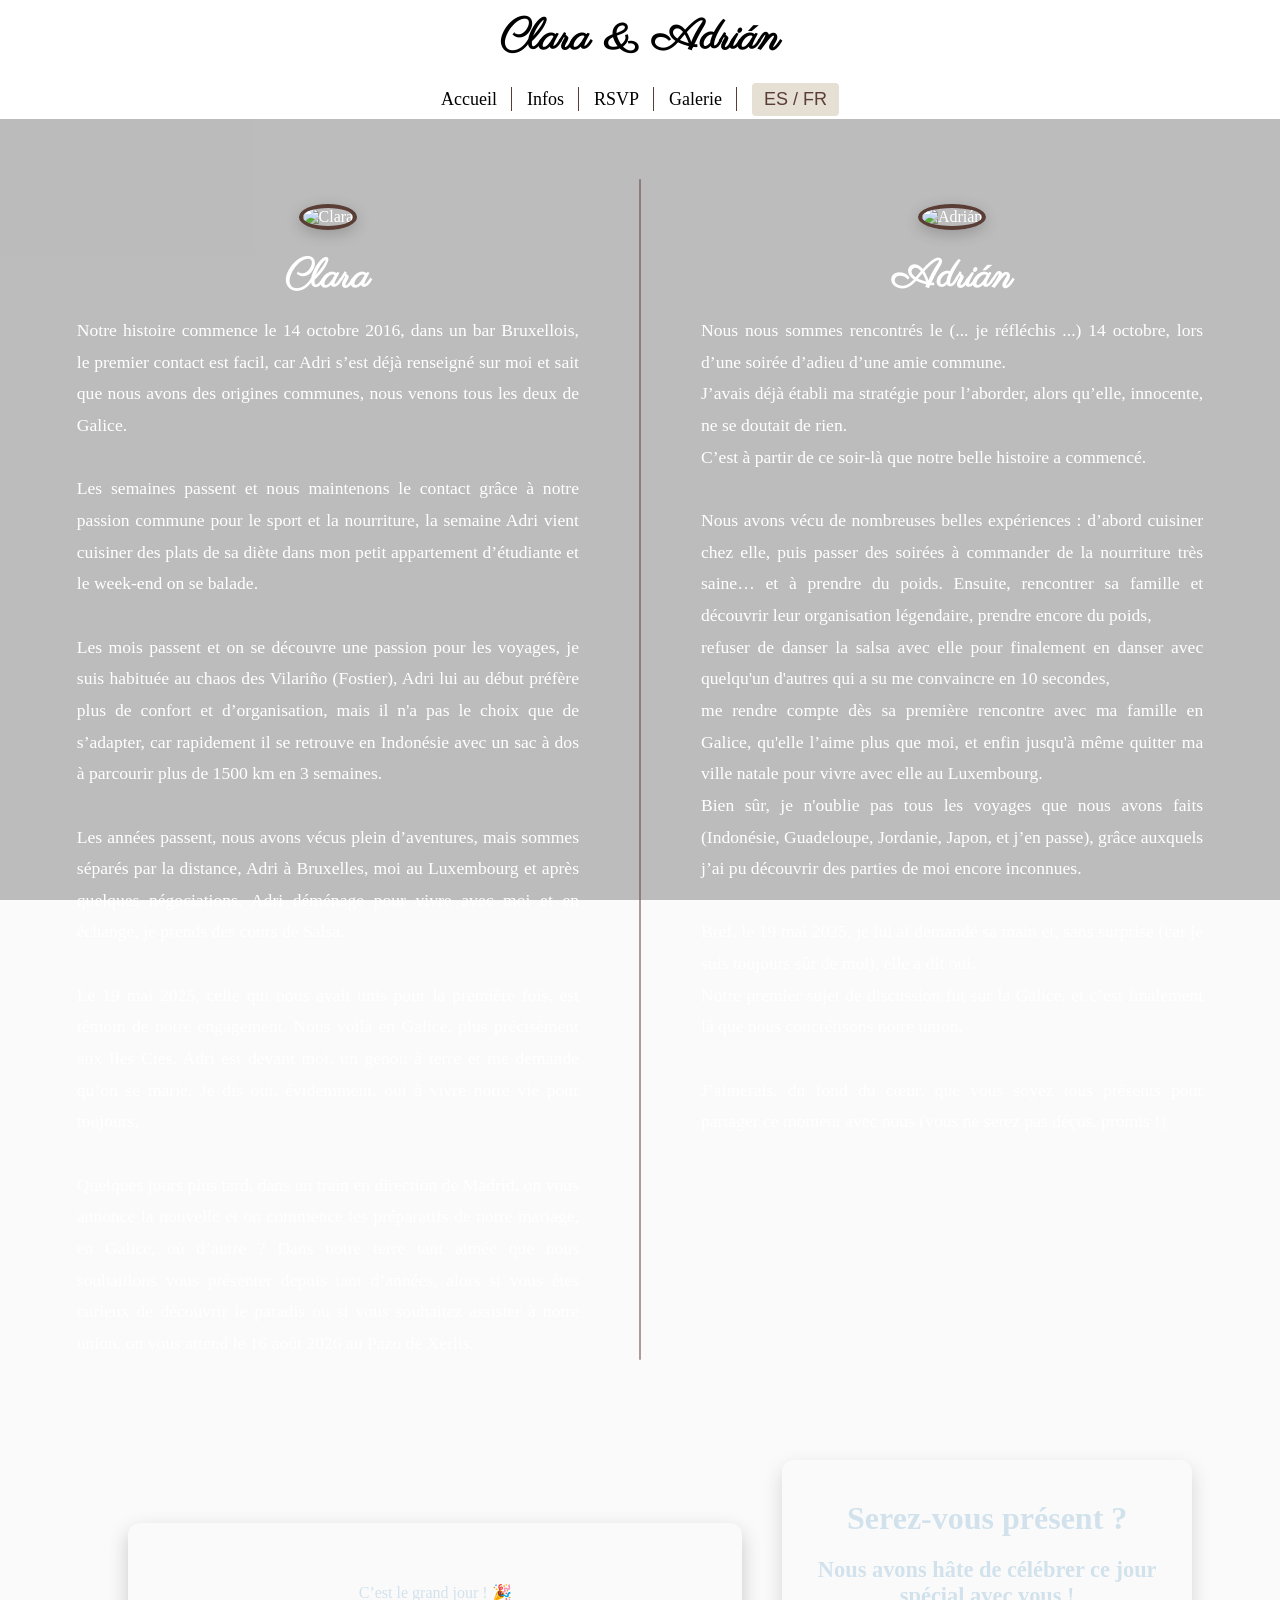
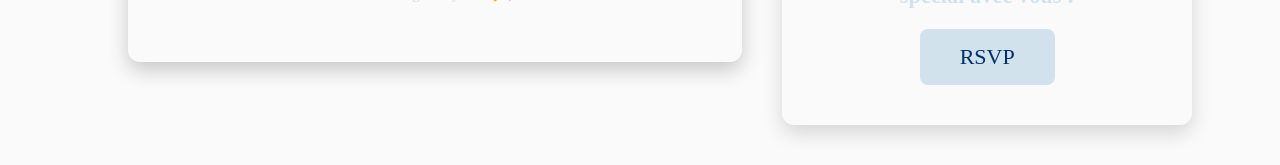
==== commit 3c84f412: "Met à jour les fichiers du site" ====
--- a/Website2_0/index.html
+++ b/Website2_0/index.html
@@ -31,7 +31,7 @@
   </nav>
 
   <!-- Photo du couple -->
-  <section class="photo-couple">
+  <section class="photo-bk">
     <img src="C:\Users\Adri\Documents\Mariage\Website\Images\Photo_Mer.jpg" alt="Clara et Adrián au bord de la mer">
   </section>
 
--- a/Website2_0/style.css
+++ b/Website2_0/style.css
@@ -9,8 +9,6 @@
     font-family: 'Georgia', serif;
     background-color: #fafafa; /* beige doux */
     color: #333; /* texte en gris foncé */
-    margin: 0;
-    padding: 0;
   }
 
   /* ---- Bloc Titre ---- */
@@ -47,6 +45,9 @@
   nav ul li {
     padding: 0 15px;
     position: relative;
+    display: flex;
+    align-items: center;   /* ✔ centre verticalement le texte */
+    height: 40px;          /* ✔ donne une hauteur homogène au menu (ajuste si besoin) */
   }
 
   /* Ajout des barres verticales */
@@ -54,10 +55,11 @@
     content: "";
     position: absolute;
     right: 0;
-    top: 15%;          /* décale un peu vers le bas */
-    height: 80%;       /* hauteur de la barre */
-    width: 1px;        /* épaisseur de la barre */
-    background: #5a3e36; /* couleur de la barre */
+    top: 50%;                /* centre verticalement */
+    transform: translateY(-50%);
+    height: 60%;             /* hauteur de la barre */
+    width: 1px;
+    background: #5a3e36;
   }
 
   /* Liens */
@@ -91,47 +93,38 @@
   }
 
   /* ---- Accueil PAGE---- */
-.photo-couple {
-  position: fixed;          /* nécessaire pour centrer le h1 */
+.photo-bk {
+  position: fixed;
   top: 0;
   left: 0;
   width: 100vw;
   height: 100vh;
-  overflow: hidden;            /* éviter débordement */
-  z-index: -1;   
-}
-
-/* Photo en background */
-.photo-couple img {
+  overflow: hidden;
+  z-index: -2;
+}
+
+/* Image + transition fluide */
+.photo-bk img {
   width: 100%;
   height: 100%;
-  object-fit: cover;           /* remplissage complet du bloc */
-}
-
-.photo-couple::after {
-  content: "";
-  position: absolute;
-  top: 0; left: 0;
-  width: 100%;
-  height: 100%;
-  background: rgba(0,0,0,0.2); /* filtre sombre */
-  z-index: 0;
-}
-
-.photo-couple img:hover {
-  transform: scale(1.05);      /* zoom doux au survol */
-}
-
-/* Optionnel : effet overlay sombre pour améliorer la lisibilité du texte */
-.photo-couple::after {
+  object-fit: cover;
+  transition: transform 0.3s ease; /* ajouté */
+}
+
+.photo-bk img:hover {
+  transform: scale(1.05);
+}
+
+/* FUSIONNÉ : overlay sombre */
+.photo-bk::after {
   content: "";
   position: absolute;
   top: 0;
   left: 0;
-  width: 100%;
-  height: 100%;
-  background: rgba(0,0,0,0.25); /* léger filtre sombre */
-  z-index: 0;
+  width: 100vw;
+  height: 100vh;
+  background: rgba(0,0,0,0.25);
+  z-index: 1;
 }
 
 
@@ -389,20 +382,12 @@
 
 /* Titre du formulaire */
 #rsvp-title {
-  font-family: 'Georgia', serif; /* garde la police actuelle */
-  font-size: 1.8em;              /* conserve taille existante */
-  color: #3d2a1e;                /* brun doux pour contraste */
-  margin-bottom: 20px;
-}
-
-
-  /* Titre du formulaire */
-  #rsvp-title {
-    font-size: 1.8em;
-    font-weight: bold;
-    margin-bottom: 30px;
-    color: #5a3e36;
-  }
+  font-family: 'Georgia', serif;
+  font-size: 1.8em;
+  font-weight: bold;
+  margin-bottom: 30px;
+  color: #5a3e36;
+}
 
   /* Espacement des blocs de questions */
   .attend-options,
